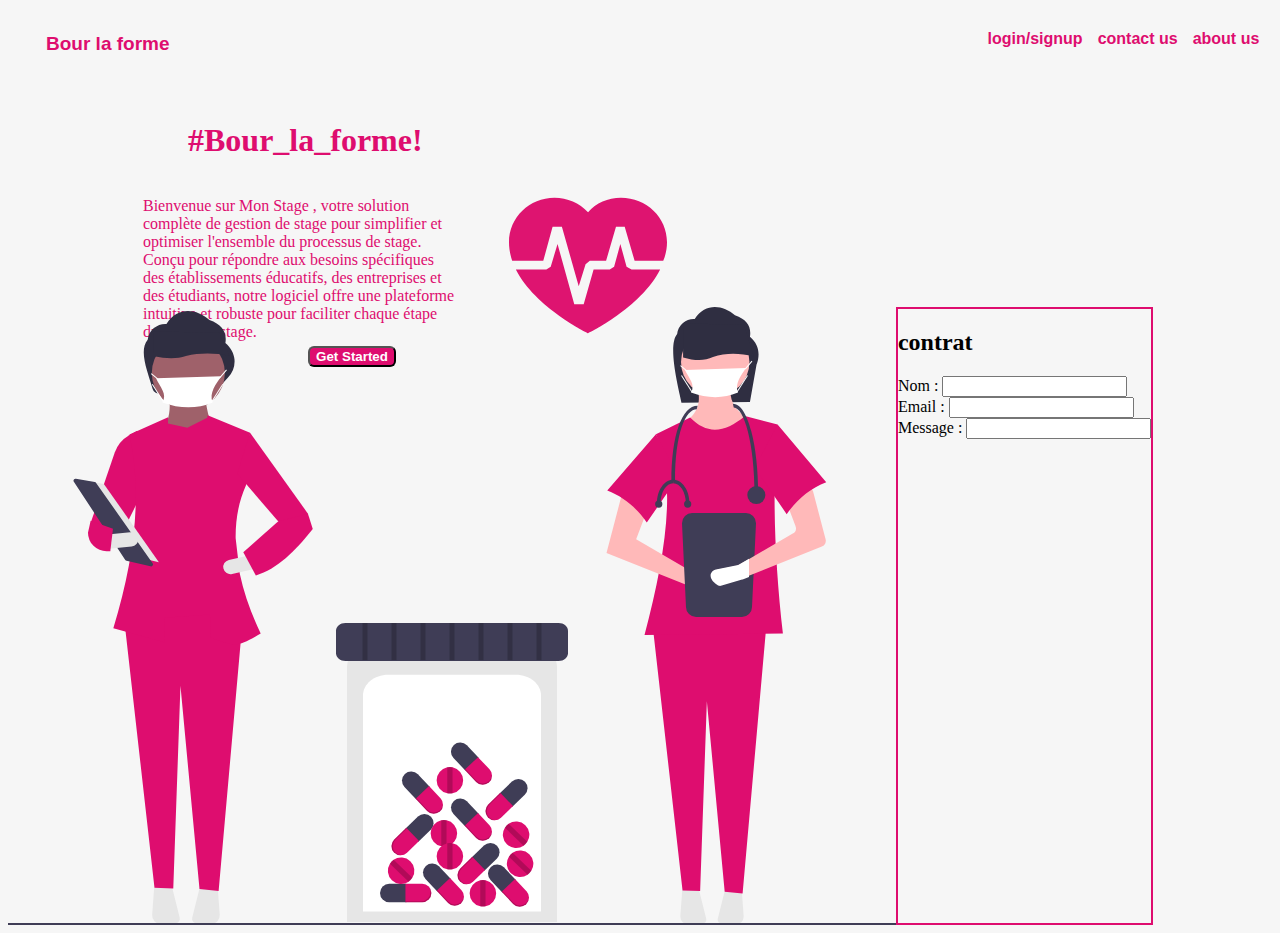
==== client/index.html @ e83e54a4 "heyj" ====
<!DOCTYPE html>
<html lang="en">
  <head>
    <meta charset="UTF-8" />
    <meta name="viewport" content="width=device-width, initial-scale=1.0" />
    <link rel="stylesheet" href="./css/master.css">
    <title>jhh</title>
  </head>
  <body>
        <div class="a">
          <b><p class="k">Bour la forme</p></b>
          <b><p>login/signup</p></b>
          <b><p>contact us</p></b>
          <b><p>about us</p></b>
        </div>
        <div class="b">
          <div class="ba">
            <h1>#Bour_la_forme!</h1>
            <p>Bienvenue sur Mon Stage , votre solution complète de gestion de stage pour simplifier et optimiser l'ensemble du processus de stage. Conçu pour répondre aux besoins spécifiques des établissements éducatifs, des entreprises et des étudiants, notre logiciel offre une plateforme intuitive et robuste pour faciliter chaque étape du cycle de stage.</p>
            <button > <b>Get Started</b></button>
          </div>
          <img src="heart.svg" alt="heart">
        </div>
        <div class="m">
          <img src="undraw_medical_care_movn.svg" alt="tbiba">
          <div class="ma">
            <h2>contrat</h2>
            <label for="name">Nom :</label>
            <input type="text" id="name" name="name"><br>
            <label for="name">Email :</label>
            <input type="email" id="name" name="name"><br>
            <label for="name">Message :</label>
            <input type="text" id="name" name="name"><br>
          </div>
        </div>


  </body>
</html>
---- client/css/master.css ----
body{
    background-color: #f6f6f6;
}
.a{

    display: flex;
   
    gap: 15px;
}
.k{
    padding-right: 803px;
    padding-left: 38px;
    font-size: 19px;
}
.a p{
    color: #de0d6f;
    font-family: Arial, Helvetica, sans-serif;
    padding-top: 6px;
}
.ba{
    display: flex;
    flex-direction: column;
    width: 449px;

}
.b{
    display: flex;
    width: 100%;
    height: 233px;

}
.b img{
    width: 158px;
    height: 181px;
    padding-left: 52px;
    padding-top: 101px;
}
.b h1{
    color: #de0d6f;
    padding-left: 180px;
    padding-top: 27px;
}
.ba p{
    padding-left: 135px;
    color: #de0d6f;
}
.ba button{
    background-color: #de0d6f;
    color: white;
    width: 88px;
    height: 106px;
    border-radius: 6px;
    margin-top: -11px;
    margin-left: 300px;
}
.m{
    display: flex;
}
.ma{
    border: #de0d6f solid 2px;
}
.ma img{
    width: 271px;
    padding-left: 102px;
    padding-top: 97px;
}
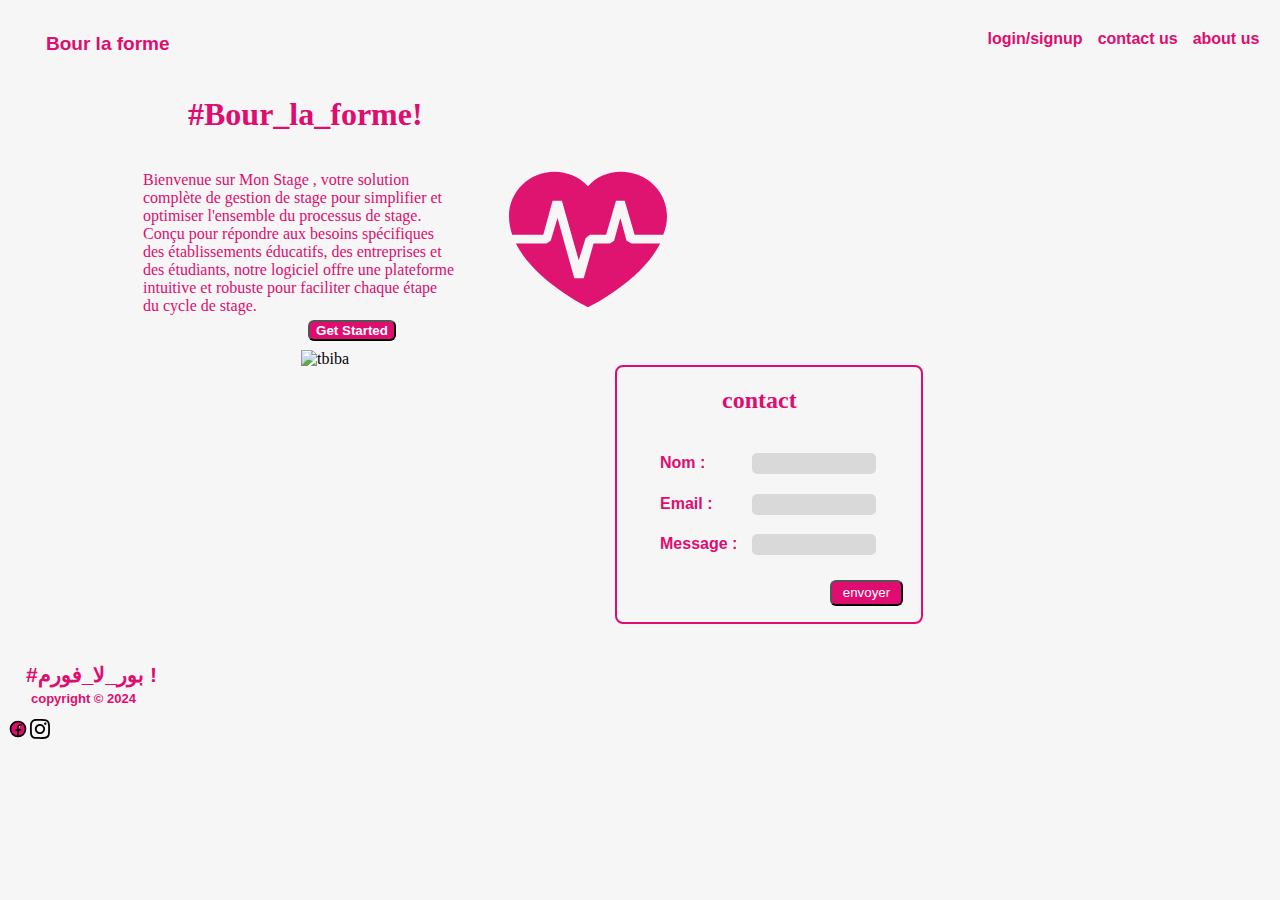
==== commit 3e4a1ecd: "tt" ====
--- a/client/index.html
+++ b/client/index.html
@@ -24,14 +24,24 @@
         <div class="m">
           <img src="undraw_medical_care_movn.svg" alt="tbiba">
           <div class="ma">
-            <h2>contrat</h2>
-            <label for="name">Nom :</label>
-            <input type="text" id="name" name="name"><br>
-            <label for="name">Email :</label>
-            <input type="email" id="name" name="name"><br>
-            <label for="name">Message :</label>
-            <input type="text" id="name" name="name"><br>
+            <h2>contact</h2>
+            <label for="name"><b>Nom :</b></label>
+            <input type="text" id="name" name="name" class="mm"><br>
+            <label for="name"><b>Email :</b></label>
+            <input type="email" id="name" name="name" class="kk"><br>
+            <label for="name"><b>Message :</b></label>
+            <input type="text" id="name" name="name" class="ll"><br>
+            <button>envoyer</button>
           </div>
+        </div>
+        <div class="c">
+          <div class="cl">
+          <h4>#بور_لا_فورم !</h4>
+          <b><p>copyright © 2024</p></b>
+        </div>
+        <div class="cb">
+        <img src="facebook-svgrepo-com (1).svg" alt="facebook">
+        <img src="instagram-167-svgrepo-com-1.svg" alt="instagram"></div>
         </div>
 
 
--- a/client/css/master.css
+++ b/client/css/master.css
@@ -21,12 +21,14 @@
     display: flex;
     flex-direction: column;
     width: 449px;
+    margin-top: -26px;
 
 }
 .b{
     display: flex;
     width: 100%;
     height: 233px;
+    margin-bottom: -66px;
 
 }
 .b img{
@@ -34,6 +36,7 @@
     height: 181px;
     padding-left: 52px;
     padding-top: 101px;
+    margin-top: -26px;
 }
 .b h1{
     color: #de0d6f;
@@ -58,9 +61,85 @@
 }
 .ma{
     border: #de0d6f solid 2px;
+    width: 271px;
+    height: 255px;
+    margin-top: 124px;
+    margin-left: 39px;
+    padding-top: -14px;
+    padding-left: 33px;
+    border-radius: 8px;
 }
-.ma img{
-    width: 271px;
-    padding-left: 102px;
-    padding-top: 97px;
+.m img{
+    width: 275px;
+    margin-top: 109px;
+    margin-left: 293px;
+}
+
+.ma p{
+    padding-left: 13px;
+}
+.ll{
+    margin-left: 11px;
+    width: 116px;
+    background-color: #D9D9D9;
+    border-radius: 5px;
+    border: #D9D9D9 solid 2px;
+}
+.mm{
+    margin-left: 43px;
+    width: 116px;
+    background-color: #D9D9D9;
+    border-radius: 5px;
+    margin-bottom: 20px;
+    border: #D9D9D9 solid 2px;
+}
+
+.ma h2{
+    color: #de0d6f;
+    padding-left: 72px;
+    padding-bottom: 19px;
+}
+.ma label{
+    color: #de0d6f;
+    font-family: Arial, Helvetica, sans-serif;
+    margin-left: 10px;
+}
+.kk{
+    width: 116px;
+    background-color: #D9D9D9;
+    border-radius: 5px;
+    margin-left: 36px;
+    margin-bottom: 19px;
+    border: #D9D9D9 solid 2px;
+
+}
+.ma button{
+    background-color: #de0d6f;
+    color: white;
+    width: 73px;
+    height: 26px;
+    border-radius: 6px;
+    margin-top: 25px;
+    margin-left: 180px;
+}
+.cl{
+    display: flex;
+    flex-direction: column;
+    gap: 2px;
+    color: #de0d6f;
+    margin-left: 18px;
+    margin-top: 11px;
+    font-family: Arial, Helvetica, sans-serif;
+}
+.cl h4{
+    font-size: 21px;
+    margin-bottom: -11px;
+}
+.cl p{
+    font-size: 13px;
+    margin-left: 5px;
+}
+.cb{
+    display: flex;
+    gap: 2px;
 }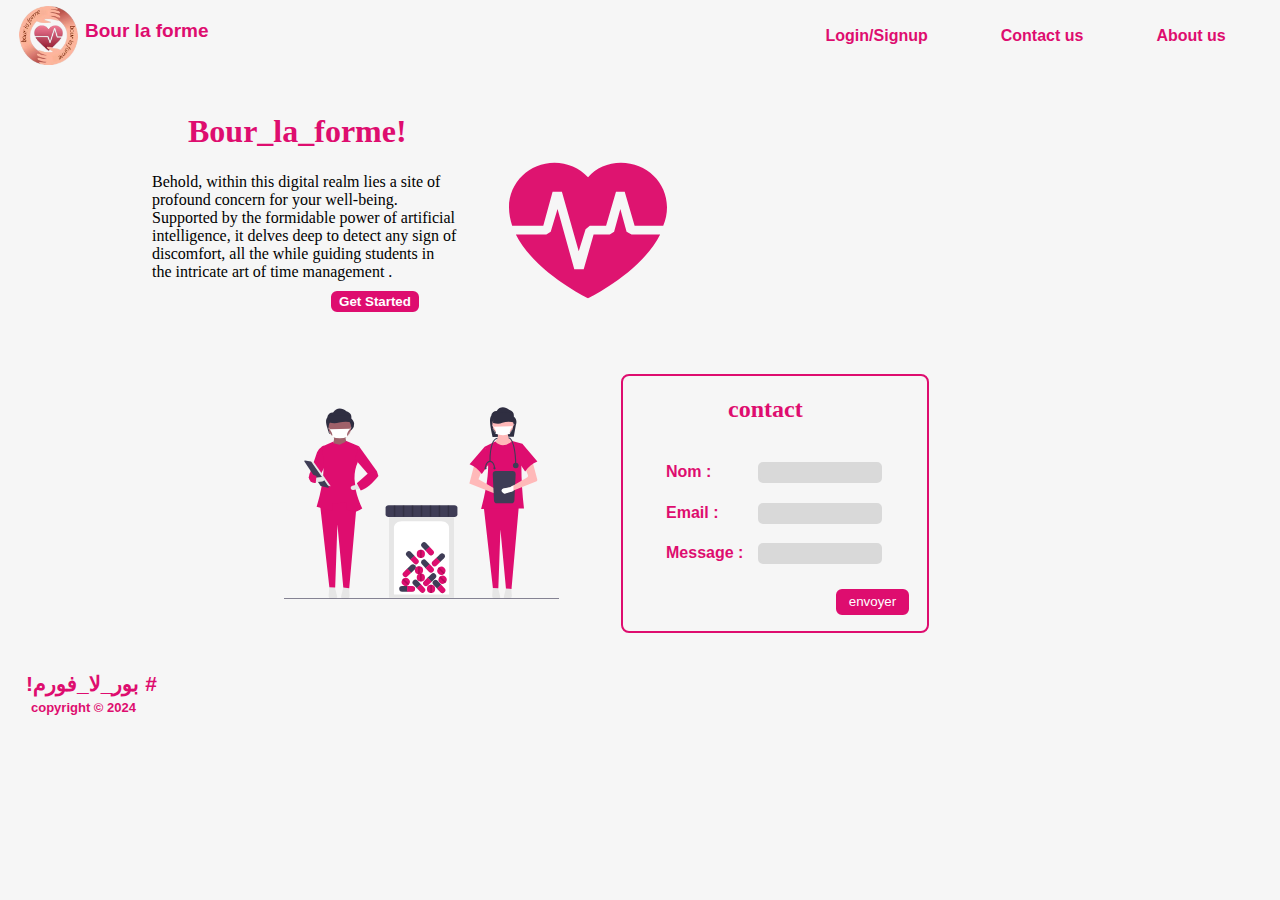
==== commit 5c23cc20: "hhh" ====
--- a/client/index.html
+++ b/client/index.html
@@ -7,16 +7,20 @@
     <title>jhh</title>
   </head>
   <body>
-        <div class="a">
-          <b><p class="k">Bour la forme</p></b>
-          <b><p>login/signup</p></b>
-          <b><p>contact us</p></b>
-          <b><p>about us</p></b>
-        </div>
+        <header>
+          <div class="a">
+            <b><p class="k">Bour la forme</p></b>
+            <b><p class="p">Login/Signup</p></b>
+            <b><p class="p">Contact us</p></b>
+            <b><p class="p">About us</p></b>
+          </div>
+        </header>
         <div class="b">
           <div class="ba">
-            <h1>#Bour_la_forme!</h1>
-            <p>Bienvenue sur Mon Stage , votre solution complète de gestion de stage pour simplifier et optimiser l'ensemble du processus de stage. Conçu pour répondre aux besoins spécifiques des établissements éducatifs, des entreprises et des étudiants, notre logiciel offre une plateforme intuitive et robuste pour faciliter chaque étape du cycle de stage.</p>
+            <img class="mml" src="427092718_3226887767607373_3763103584231460545_n-removebg-preview.png" alt="">
+            <h1>Bour_la_forme!</h1>
+            <p>Behold, within this digital realm lies a site of profound concern for your well-being. Supported by the formidable power of artificial intelligence, it delves deep to detect any sign of discomfort, all the while guiding students in the intricate art of time management
+              .</p>
             <button > <b>Get Started</b></button>
           </div>
           <img src="heart.svg" alt="heart">
@@ -31,17 +35,18 @@
             <input type="email" id="name" name="name" class="kk"><br>
             <label for="name"><b>Message :</b></label>
             <input type="text" id="name" name="name" class="ll"><br>
-            <button>envoyer</button>
+            <button class="lmp">envoyer</button>
           </div>
         </div>
         <div class="c">
           <div class="cl">
-          <h4>#بور_لا_فورم !</h4>
+          <h4>!بور_لا_فورم #</h4>
           <b><p>copyright © 2024</p></b>
         </div>
         <div class="cb">
-        <img src="facebook-svgrepo-com (1).svg" alt="facebook">
-        <img src="instagram-167-svgrepo-com-1.svg" alt="instagram"></div>
+        <img src="Facebook_Logo_2023-removebg-preview.png" alt="facebook">
+        <img src="download-removebg-preview (16).png" alt="instagram">
+      <img src="download-removebg-preview (15).png" alt=""></div>
         </div>
 
 
--- a/client/css/master.css
+++ b/client/css/master.css
@@ -1,21 +1,27 @@
+:root{
+    --primary: #de0d6f;
+    --bg: #f6f6f6;
+    --secondary:#D9D9D9;
+}
 body{
     background-color: #f6f6f6;
 }
 .a{
 
     display: flex;
-   
-    gap: 15px;
+    gap: 1px;
 }
 .k{
-    padding-right: 803px;
-    padding-left: 38px;
+    padding-right: 544px;
+    padding-left: 5px;
     font-size: 19px;
+    margin-top: 9px;
 }
 .a p{
     color: #de0d6f;
     font-family: Arial, Helvetica, sans-serif;
-    padding-top: 6px;
+    padding-top: 3px;
+    margin-left: 72px;
 }
 .ba{
     display: flex;
@@ -36,7 +42,7 @@
     height: 181px;
     padding-left: 52px;
     padding-top: 101px;
-    margin-top: -26px;
+    margin-top: -22px;
 }
 .b h1{
     color: #de0d6f;
@@ -44,8 +50,9 @@
     padding-top: 27px;
 }
 .ba p{
-    padding-left: 135px;
-    color: #de0d6f;
+    padding-left: 144px;
+    color: black;
+    margin-top: 1px;
 }
 .ba button{
     background-color: #de0d6f;
@@ -53,8 +60,14 @@
     width: 88px;
     height: 106px;
     border-radius: 6px;
-    margin-top: -11px;
-    margin-left: 300px;
+    margin-top: -6px;
+    margin-left: 323px;
+    border: #de0d6f solid 2px;
+}
+.ba img{
+    width: 59px;
+    margin-top: -130px;
+    margin-left: -41px;
 }
 .m{
     display: flex;
@@ -63,16 +76,16 @@
     border: #de0d6f solid 2px;
     width: 271px;
     height: 255px;
-    margin-top: 124px;
-    margin-left: 39px;
+    margin-top: 146px;
+    margin-left: 62px;
     padding-top: -14px;
     padding-left: 33px;
     border-radius: 8px;
 }
 .m img{
     width: 275px;
-    margin-top: 109px;
-    margin-left: 293px;
+    margin-top: 145px;
+    margin-left: 276px;
 }
 
 .ma p{
@@ -121,6 +134,7 @@
     border-radius: 6px;
     margin-top: 25px;
     margin-left: 180px;
+    border: #de0d6f solid 2px;
 }
 .cl{
     display: flex;
@@ -141,5 +155,20 @@
 }
 .cb{
     display: flex;
-    gap: 2px;
-}+    gap: 13px;
+    margin-top: -51px;
+    margin-left: 1350px;
+}
+.cb img{
+    width: 40px;
+    height: 40px;
+}
+button :hover{
+    cursor: pointer;
+}
+.lmp:hover{
+    cursor: pointer;
+} 
+.p:hover{
+    cursor: pointer;
+}
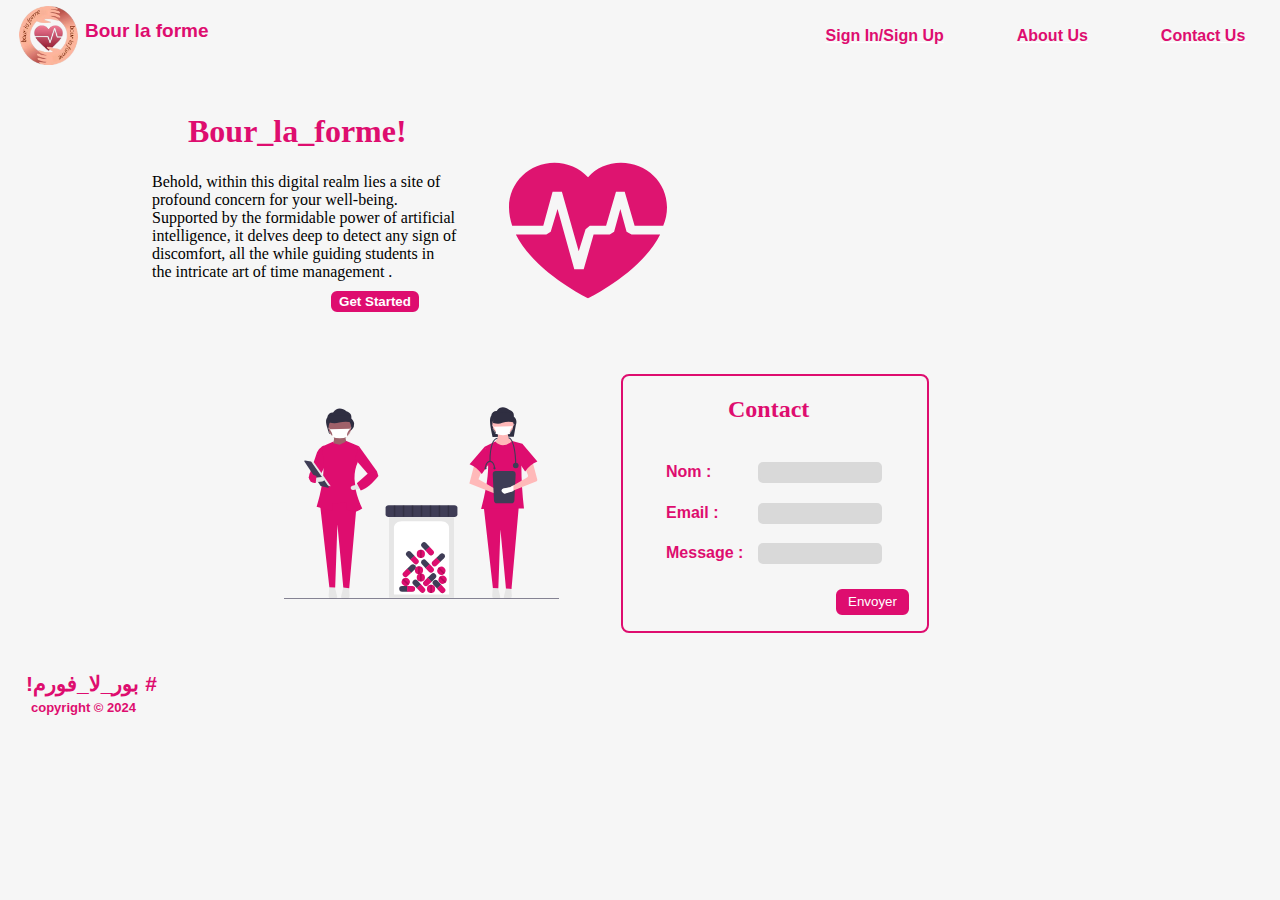
==== commit 14a5d015: "update index done ow" ====
--- a/client/index.html
+++ b/client/index.html
@@ -4,38 +4,47 @@
     <meta charset="UTF-8" />
     <meta name="viewport" content="width=device-width, initial-scale=1.0" />
     <link rel="stylesheet" href="./css/master.css">
-    <title>jhh</title>
+    <title>Bour La Forme</title>
   </head>
   <body>
         <header>
           <div class="a">
             <b><p class="k">Bour la forme</p></b>
-            <b><p class="p">Login/Signup</p></b>
-            <b><p class="p">Contact us</p></b>
-            <b><p class="p">About us</p></b>
+            <a href="signin.html" style="
+            color: white;
+            text-decoration: underline;
+        "><b><p class="p">Sign In/Sign Up</p></b></a>
+            <a href="#" id="linkToP1" style="
+            color: white;
+            text-decoration: underline;
+        "><b><p class="p">About Us</p></b></a>
+            <a href="#" id="linkToP2" style="
+            color: white;
+            text-decoration: underline;
+        "><b><p class="p">Contact Us</p></b></a>
           </div>
         </header>
         <div class="b">
           <div class="ba">
             <img class="mml" src="427092718_3226887767607373_3763103584231460545_n-removebg-preview.png" alt="">
             <h1>Bour_la_forme!</h1>
-            <p>Behold, within this digital realm lies a site of profound concern for your well-being. Supported by the formidable power of artificial intelligence, it delves deep to detect any sign of discomfort, all the while guiding students in the intricate art of time management
+            <p id="p1">Behold, within this digital realm lies a site of profound concern for your well-being. Supported by the formidable power of artificial intelligence, it delves deep to detect any sign of discomfort, all the while guiding students in the intricate art of time management
               .</p>
-            <button > <b>Get Started</b></button>
+            <button  id="redirectBtn" > <b>Get Started</b></button>
           </div>
           <img src="heart.svg" alt="heart">
         </div>
         <div class="m">
           <img src="undraw_medical_care_movn.svg" alt="tbiba">
-          <div class="ma">
-            <h2>contact</h2>
+          <div id="p2" class="ma">
+            <h2>Contact</h2>
             <label for="name"><b>Nom :</b></label>
             <input type="text" id="name" name="name" class="mm"><br>
             <label for="name"><b>Email :</b></label>
             <input type="email" id="name" name="name" class="kk"><br>
             <label for="name"><b>Message :</b></label>
             <input type="text" id="name" name="name" class="ll"><br>
-            <button class="lmp">envoyer</button>
+            <button id="changeTextBtn" class="lmp">Envoyer</button>
           </div>
         </div>
         <div class="c">
@@ -48,7 +57,52 @@
         <img src="download-removebg-preview (16).png" alt="instagram">
       <img src="download-removebg-preview (15).png" alt=""></div>
         </div>
+        <script>
+          // Add event listener to the link to focus on the text with id 'p1'
+          document.addEventListener("DOMContentLoaded", function() {
+            var linkToP1 = document.getElementById("linkToP1");
+            var p1 = document.getElementById("p1");
+      
+            if (linkToP1 && p1) {
+              linkToP1.addEventListener("click", function(event) {
+                event.preventDefault(); // Prevent default link behavior
+      
+                p1.focus(); // Focus on the paragraph element
+              });
+            }
+          });
+          document.addEventListener("DOMContentLoaded", function() {
+            var linkToP1 = document.getElementById("linkToP2");
+            var p1 = document.getElementById("p2");
+      
+            if (linkToP1 && p1) {
+              linkToP1.addEventListener("click", function(event) {
+                event.preventDefault(); // Prevent default link behavior
+      
+                p1.focus(); // Focus on the paragraph element
+              });
+            }
+          });
+        </script>
+          <script>
+            document.addEventListener("DOMContentLoaded", function() {
+              var changeTextBtn = document.getElementById("changeTextBtn");
+        
+              if (changeTextBtn) {
+                changeTextBtn.addEventListener("click", function() {
+                  changeTextBtn.textContent = "Envoyé!"; // Change button text
+                });
+              }
+            });
+            document.addEventListener("DOMContentLoaded", function() {
+      var redirectBtn = document.getElementById("redirectBtn");
 
-
+      if (redirectBtn) {
+        redirectBtn.addEventListener("click", function() {
+          window.location.href = "signup.html"; // Redirect to signi.html
+        });
+      }
+    });
+          </script>
   </body>
 </html>
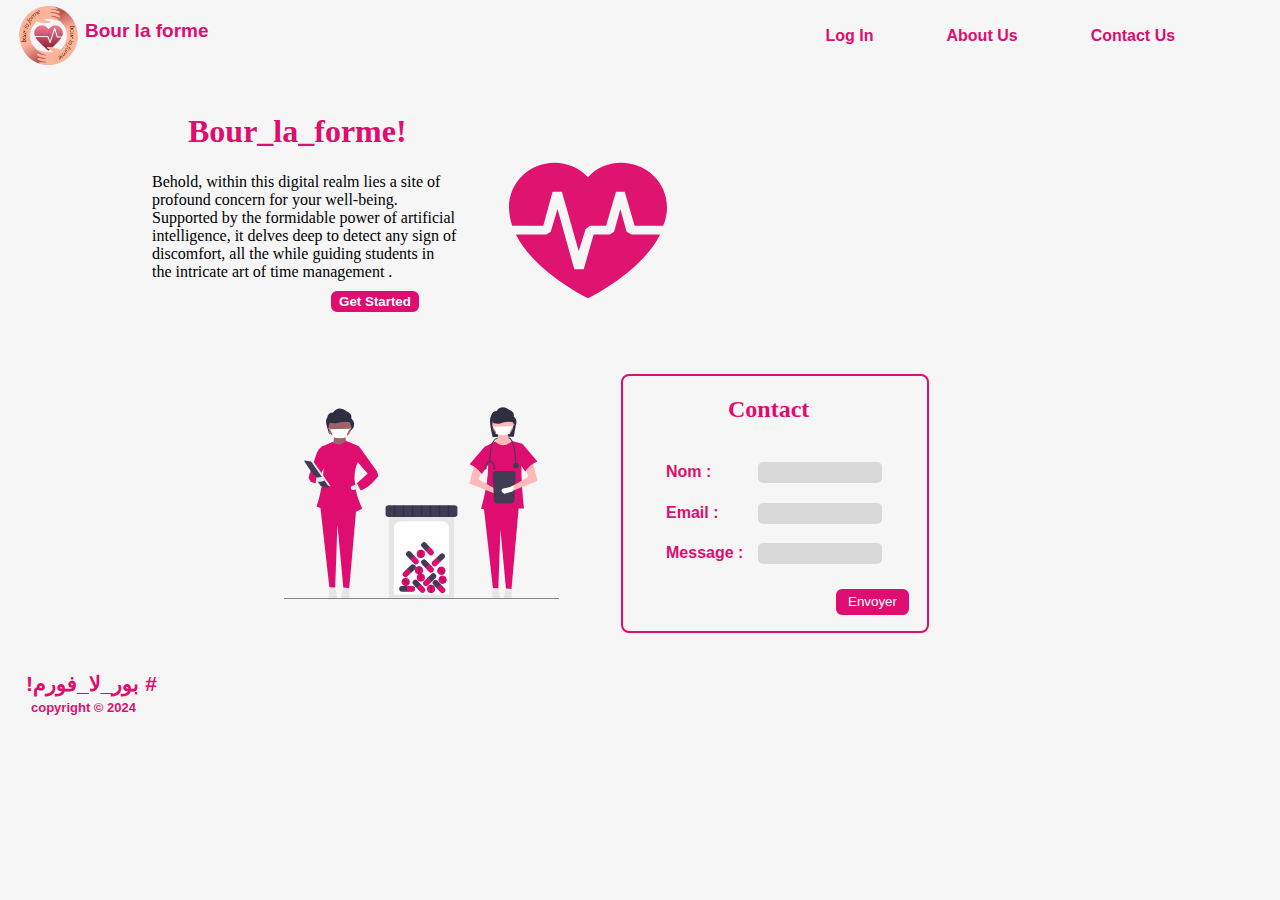
==== commit ce7399d9: "ttttt" ====
--- a/client/index.html
+++ b/client/index.html
@@ -13,7 +13,7 @@
             <a href="signin.html" style="
             color: white;
             text-decoration: underline;
-        "><b><p class="p">Sign In/Sign Up</p></b></a>
+        "><b><p class="p">Log In</p></b></a>
             <a href="#" id="linkToP1" style="
             color: white;
             text-decoration: underline;
